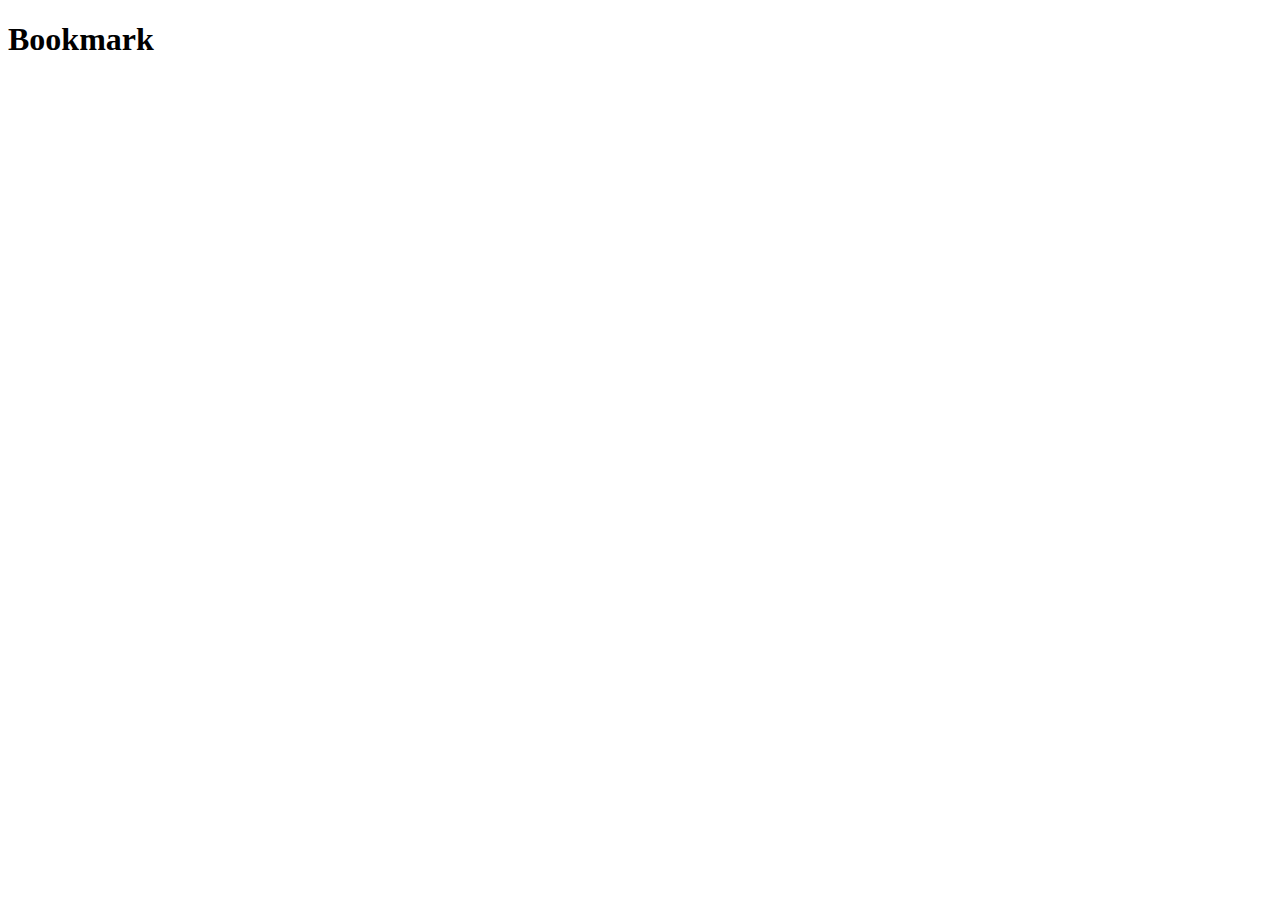
==== Bookmark/index.html @ bc175c14 "initial commit" ====
<!DOCTYPE html>
<html lang="en">
  <head>
    <meta charset="UTF-8" />
    <meta name="viewport" content="width=device-width, initial-scale=1.0" />
    <title>Bookmark</title>
  </head>
  <body>
    <h1>Bookmark</h1>
  </body>
</html>
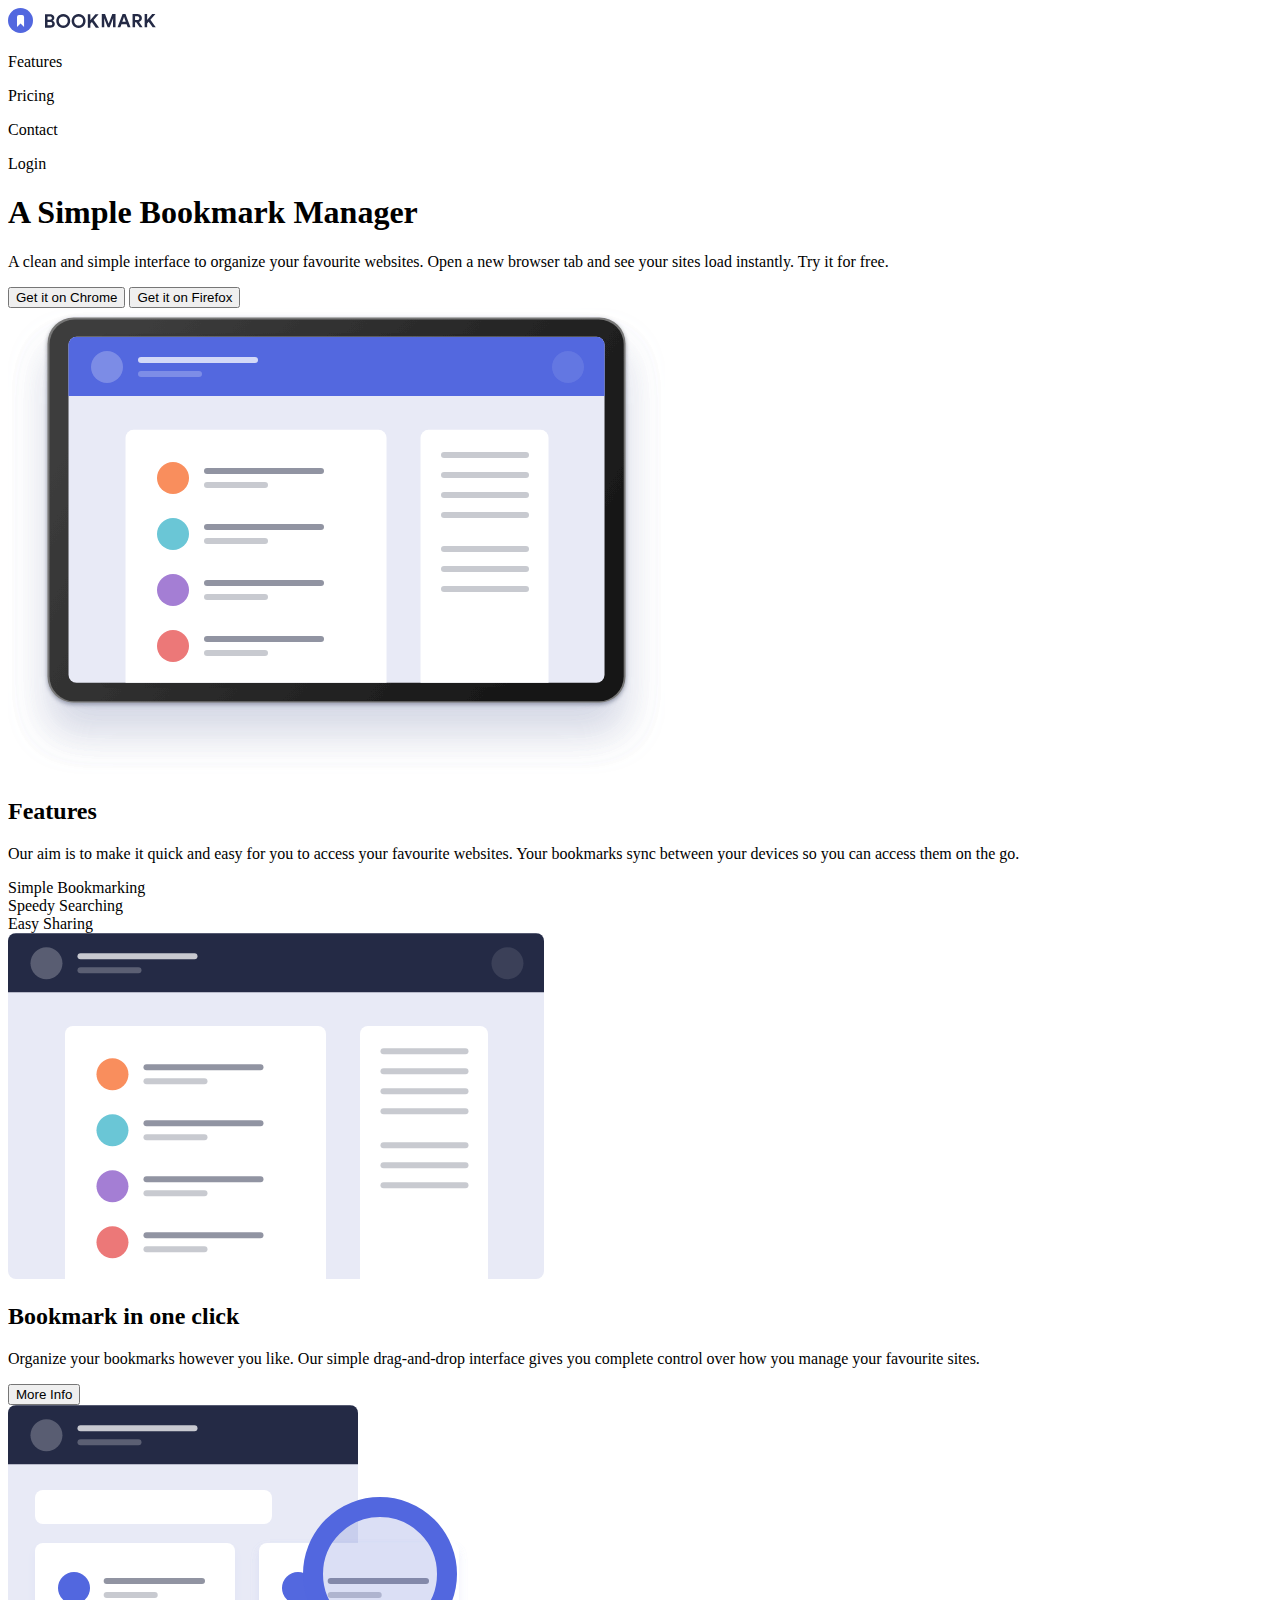
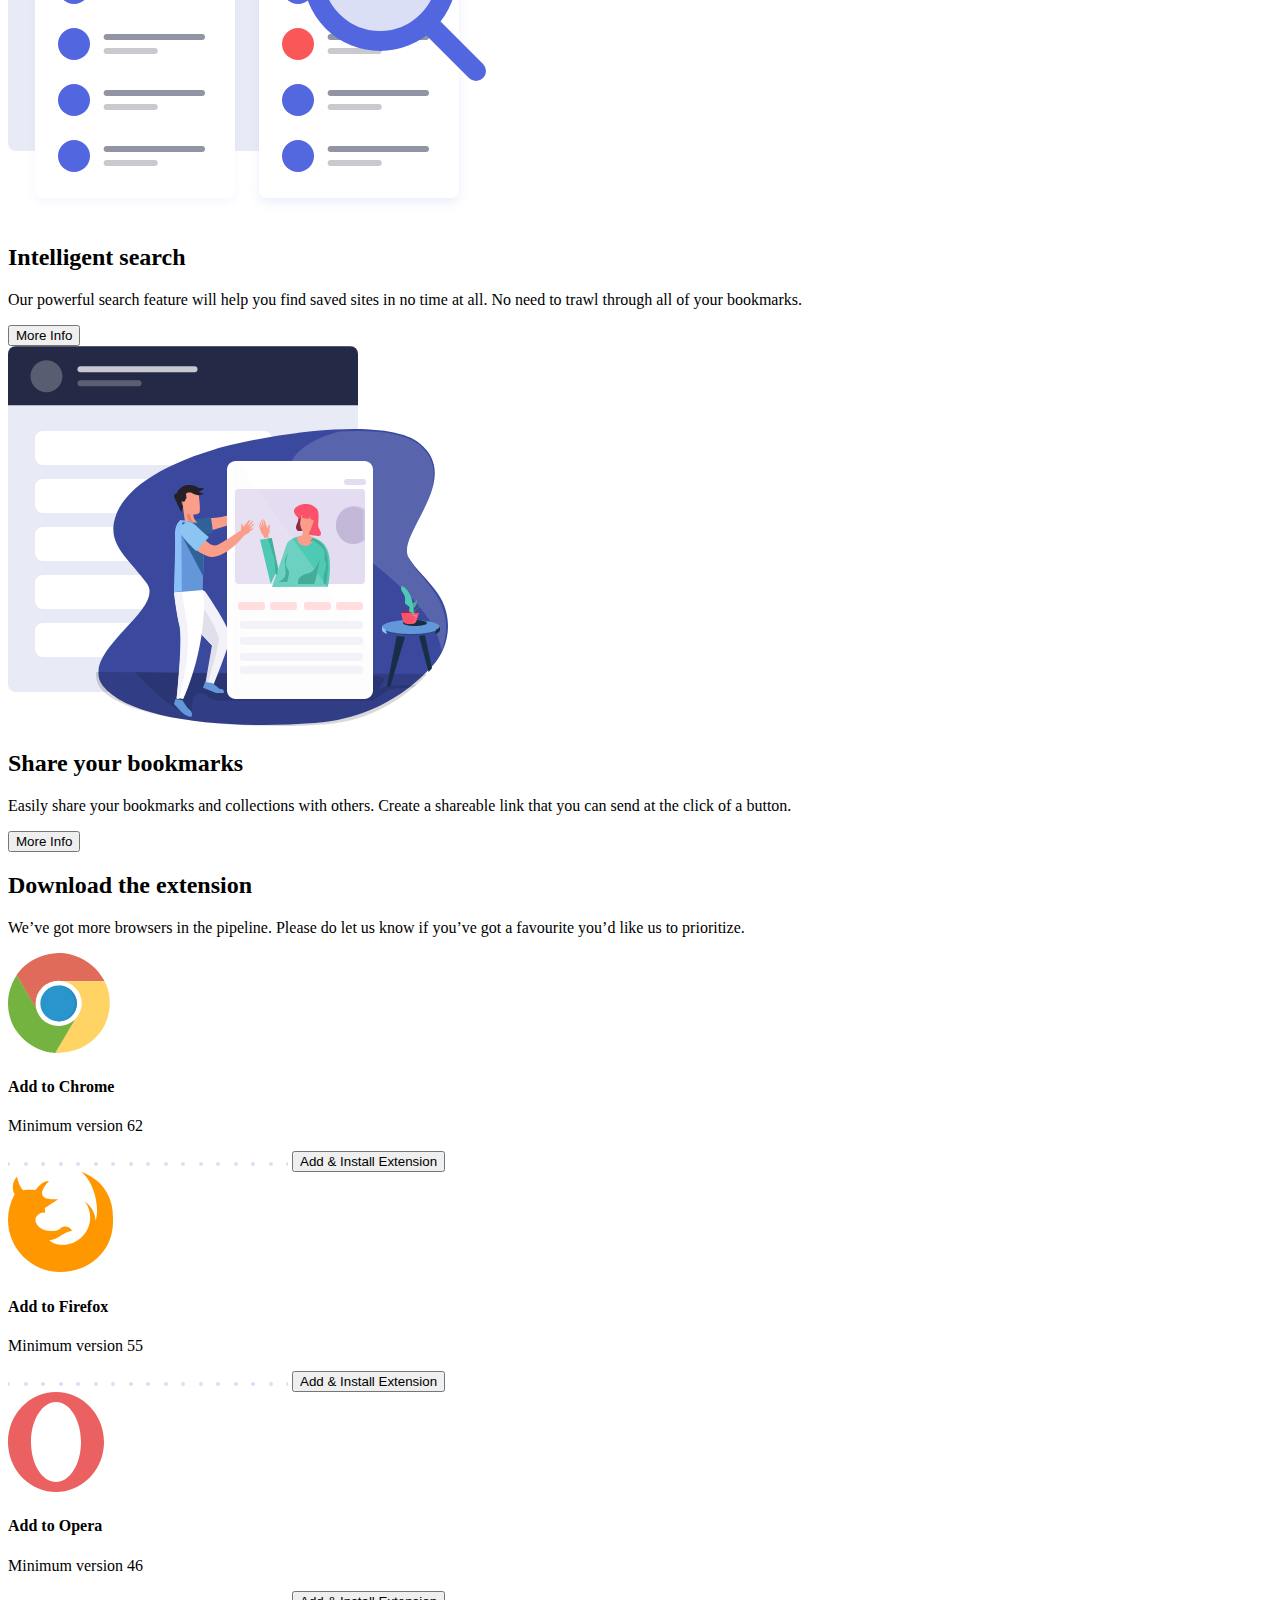
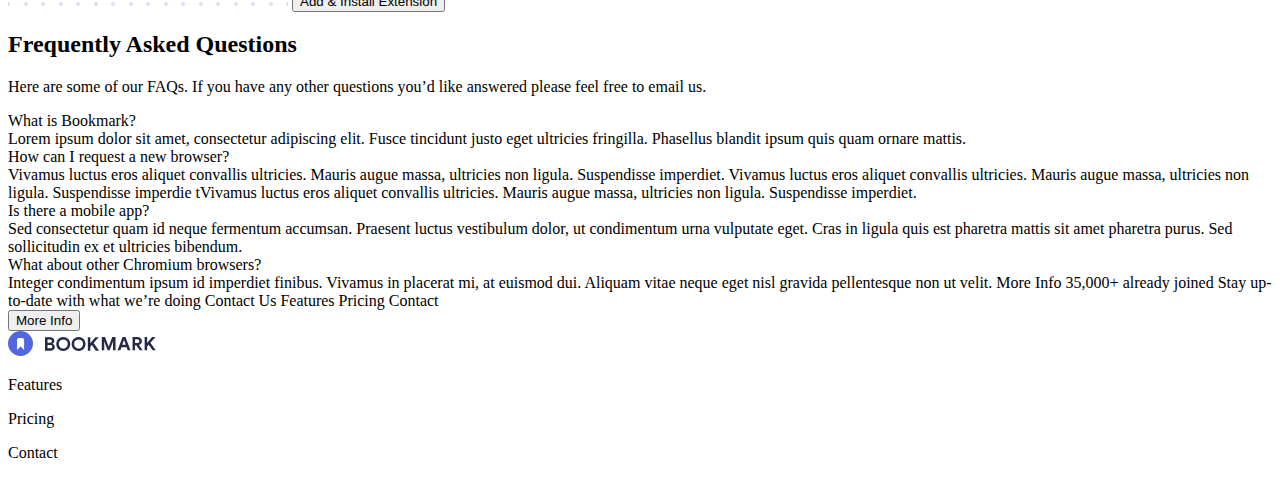
==== commit 326c10e8: "add initial structure to html" ====
--- a/Bookmark/index.html
+++ b/Bookmark/index.html
@@ -3,9 +3,298 @@
   <head>
     <meta charset="UTF-8" />
     <meta name="viewport" content="width=device-width, initial-scale=1.0" />
+    <link
+      rel="icon"
+      type="image/png"
+      sizes="32x32"
+      href="./images/favicon-32x32.png"
+    />
     <title>Bookmark</title>
   </head>
   <body>
-    <h1>Bookmark</h1>
+    <div class="header">
+      <div class="header-logo">
+        <img
+          src="./images/logo-bookmark.svg"
+          alt="Bookmark logo"
+          class="page-logo"
+        />
+      </div>
+      <div class="header-interact">
+        <p class="header-page">
+          Features
+        </p>
+        <p class="header-page">
+          Pricing
+        </p>
+        <p class="header-page">
+          Contact
+        </p>
+        <buttton class="header-login">
+          Login
+        </buttton>
+      </div>
+    </div>
+    <div class="content-cntr">
+      <div class="top-row">
+        <div class="top-panel1">
+          <h1 class="top-title">A Simple Bookmark Manager</h1>
+          <p class="top-txt">
+            A clean and simple interface to organize your favourite websites.
+            Open a new browser tab and see your sites load instantly. Try it for
+            free.
+          </p>
+          <div class="top-btns">
+            <button class="top-btn">
+              Get it on Chrome
+            </button>
+            <button class="top-btn">
+              Get it on Firefox
+            </button>
+          </div>
+        </div>
+        <div class="top-panel2">
+          <img src="./images/illustration-hero.svg" alt="hero still" />
+        </div>
+        <div class="blue-blob"></div>
+      </div>
+      <div class="txt-dvdr">
+        <h2 class="txt-dvdr-title">Features</h2>
+        <p class="txt-dvdr-content">
+          Our aim is to make it quick and easy for you to access your favourite
+          websites. Your bookmarks sync between your devices so you can access
+          them on the go.
+        </p>
+      </div>
+      <div class="tb-cntr">
+        <div class="blue-blob"></div>
+        <div class="tb-selectors">
+          <div class="tb-selector">
+            Simple Bookmarking
+          </div>
+          <div class="tb-selector">
+            Speedy Searching
+          </div>
+          <div class="tb-selector">
+            Easy Sharing
+          </div>
+        </div>
+        <div class="tb-page">
+          <div class="tb-page-panel1">
+            <img
+              src="./images/illustration-features-tab-1.svg"
+              alt="tab still"
+              class="tb-img"
+            />
+          </div>
+          <div class="tb-page-panel2">
+            <h2 class="tb-title">
+              Bookmark in one click
+            </h2>
+            <p class="tb-content">
+              Organize your bookmarks however you like. Our simple drag-and-drop
+              interface gives you complete control over how you manage your
+              favourite sites.
+            </p>
+            <button class="tb-btn">
+              More Info
+            </button>
+          </div>
+        </div>
+        <div class="tb-page">
+          <div class="tb-page-panel1">
+            <img
+              src="./images/illustration-features-tab-2.svg"
+              alt="tab still"
+              class="tb-img"
+            />
+          </div>
+          <div class="tb-page-panel2">
+            <h2 class="tb-title">
+              Intelligent search
+            </h2>
+            <p class="tb-content">
+              Our powerful search feature will help you find saved sites in no
+              time at all. No need to trawl through all of your bookmarks.
+            </p>
+            <button class="tb-btn">
+              More Info
+            </button>
+          </div>
+        </div>
+        <div class="tb-page">
+          <div class="tb-page-panel1">
+            <img
+              src="./images/illustration-features-tab-3.svg"
+              alt="tab still"
+              class="tb-img"
+            />
+          </div>
+          <div class="tb-page-panel2">
+            <h2 class="tb-title">
+              Share your bookmarks
+            </h2>
+            <p class="tb-content">
+              Easily share your bookmarks and collections with others. Create a
+              shareable link that you can send at the click of a button.
+            </p>
+            <button class="tb-btn">
+              More Info
+            </button>
+          </div>
+        </div>
+      </div>
+      <div class="txt-dvdr">
+        <h2 class="txt-dvdr-title">Download the extension</h2>
+        <p class="txt-dvdr-content">
+          We’ve got more browsers in the pipeline. Please do let us know if
+          you’ve got a favourite you’d like us to prioritize.
+        </p>
+      </div>
+      <div class="3cards-row">
+        <div class="card-cntr">
+          <img
+            src="./images/logo-chrome.svg"
+            alt="chrome logo"
+            class="card-logo"
+          />
+          <h4 class="card-title">
+            Add to Chrome
+          </h4>
+          <p class="card-content">
+            Minimum version 62
+          </p>
+          <img
+            src="./images/bg-dots.svg"
+            alt="dots divider"
+            class="card-dots"
+          />
+          <button class="card-btn">
+            Add & Install Extension
+          </button>
+        </div>
+        <div class="card-cntr">
+          <img
+            src="./images/logo-firefox.svg"
+            alt="firefox logo"
+            class="card-logo"
+          />
+          <h4 class="card-title">
+            Add to Firefox
+          </h4>
+          <p class="card-content">
+            Minimum version 55
+          </p>
+          <img
+            src="./images/bg-dots.svg"
+            alt="dots divider"
+            class="card-dots"
+          />
+          <button class="card-btn">
+            Add & Install Extension
+          </button>
+        </div>
+        <div class="card-cntr">
+          <img
+            src="./images/logo-opera.svg"
+            alt="opera logo"
+            class="card-logo"
+          />
+          <h4 class="card-title">
+            Add to Opera
+          </h4>
+          <p class="card-content">
+            Minimum version 46
+          </p>
+          <img
+            src="./images/bg-dots.svg"
+            alt="dots divider"
+            class="card-dots"
+          />
+          <button class="card-btn">
+            Add & Install Extension
+          </button>
+        </div>
+      </div>
+      <div class="txt-dvdr">
+        <h2 class="txt-dvdr-title">Frequently Asked Questions</h2>
+        <p class="txt-dvdr-content">
+          Here are some of our FAQs. If you have any other questions you’d like
+          answered please feel free to email us.
+        </p>
+      </div>
+      <div class="faq-row">
+        <div class="faq-box">
+          <div class="faq-q">
+            What is Bookmark?
+          </div>
+          <div class="faq-a">
+            Lorem ipsum dolor sit amet, consectetur adipiscing elit. Fusce
+            tincidunt justo eget ultricies fringilla. Phasellus blandit ipsum
+            quis quam ornare mattis.
+          </div>
+        </div>
+        <div class="faq-box">
+          <div class="faq-q">
+            How can I request a new browser?
+          </div>
+          <div class="faq-a">
+            Vivamus luctus eros aliquet convallis ultricies. Mauris augue massa,
+            ultricies non ligula. Suspendisse imperdiet. Vivamus luctus eros
+            aliquet convallis ultricies. Mauris augue massa, ultricies non
+            ligula. Suspendisse imperdie tVivamus luctus eros aliquet convallis
+            ultricies. Mauris augue massa, ultricies non ligula. Suspendisse
+            imperdiet.
+          </div>
+        </div>
+        <div class="faq-box">
+          <div class="faq-q">
+            Is there a mobile app?
+          </div>
+          <div class="faq-a">
+            Sed consectetur quam id neque fermentum accumsan. Praesent luctus
+            vestibulum dolor, ut condimentum urna vulputate eget. Cras in ligula
+            quis est pharetra mattis sit amet pharetra purus. Sed sollicitudin
+            ex et ultricies bibendum.
+          </div>
+        </div>
+        <div class="faq-box">
+          <div class="faq-q">
+            What about other Chromium browsers?
+          </div>
+          <div class="faq-a">
+            Integer condimentum ipsum id imperdiet finibus. Vivamus in placerat
+            mi, at euismod dui. Aliquam vitae neque eget nisl gravida
+            pellentesque non ut velit. More Info 35,000+ already joined Stay
+            up-to-date with what we’re doing Contact Us Features Pricing Contact
+          </div>
+        </div>
+        <button class="faq-btn">
+          More Info
+        </button>
+      </div>
+    </div>
+    <div class="footer-form"></div>
   </body>
+  <footer>
+    <div class="footer-content">
+      <img
+        src="./images/logo-bookmark.svg"
+        alt="bookmark logo"
+        class="footer-logo"
+      />
+    </div>
+    <p class="footer-txt">
+      Features
+    </p>
+    <p class="footer-txt">
+      Pricing
+    </p>
+    <p class="footer-txt">
+      Contact
+    </p>
+    <div class="footer-socials">
+      <!-- FIXME: social media logos fail to import -->
+    </div>
+  </footer>
 </html>
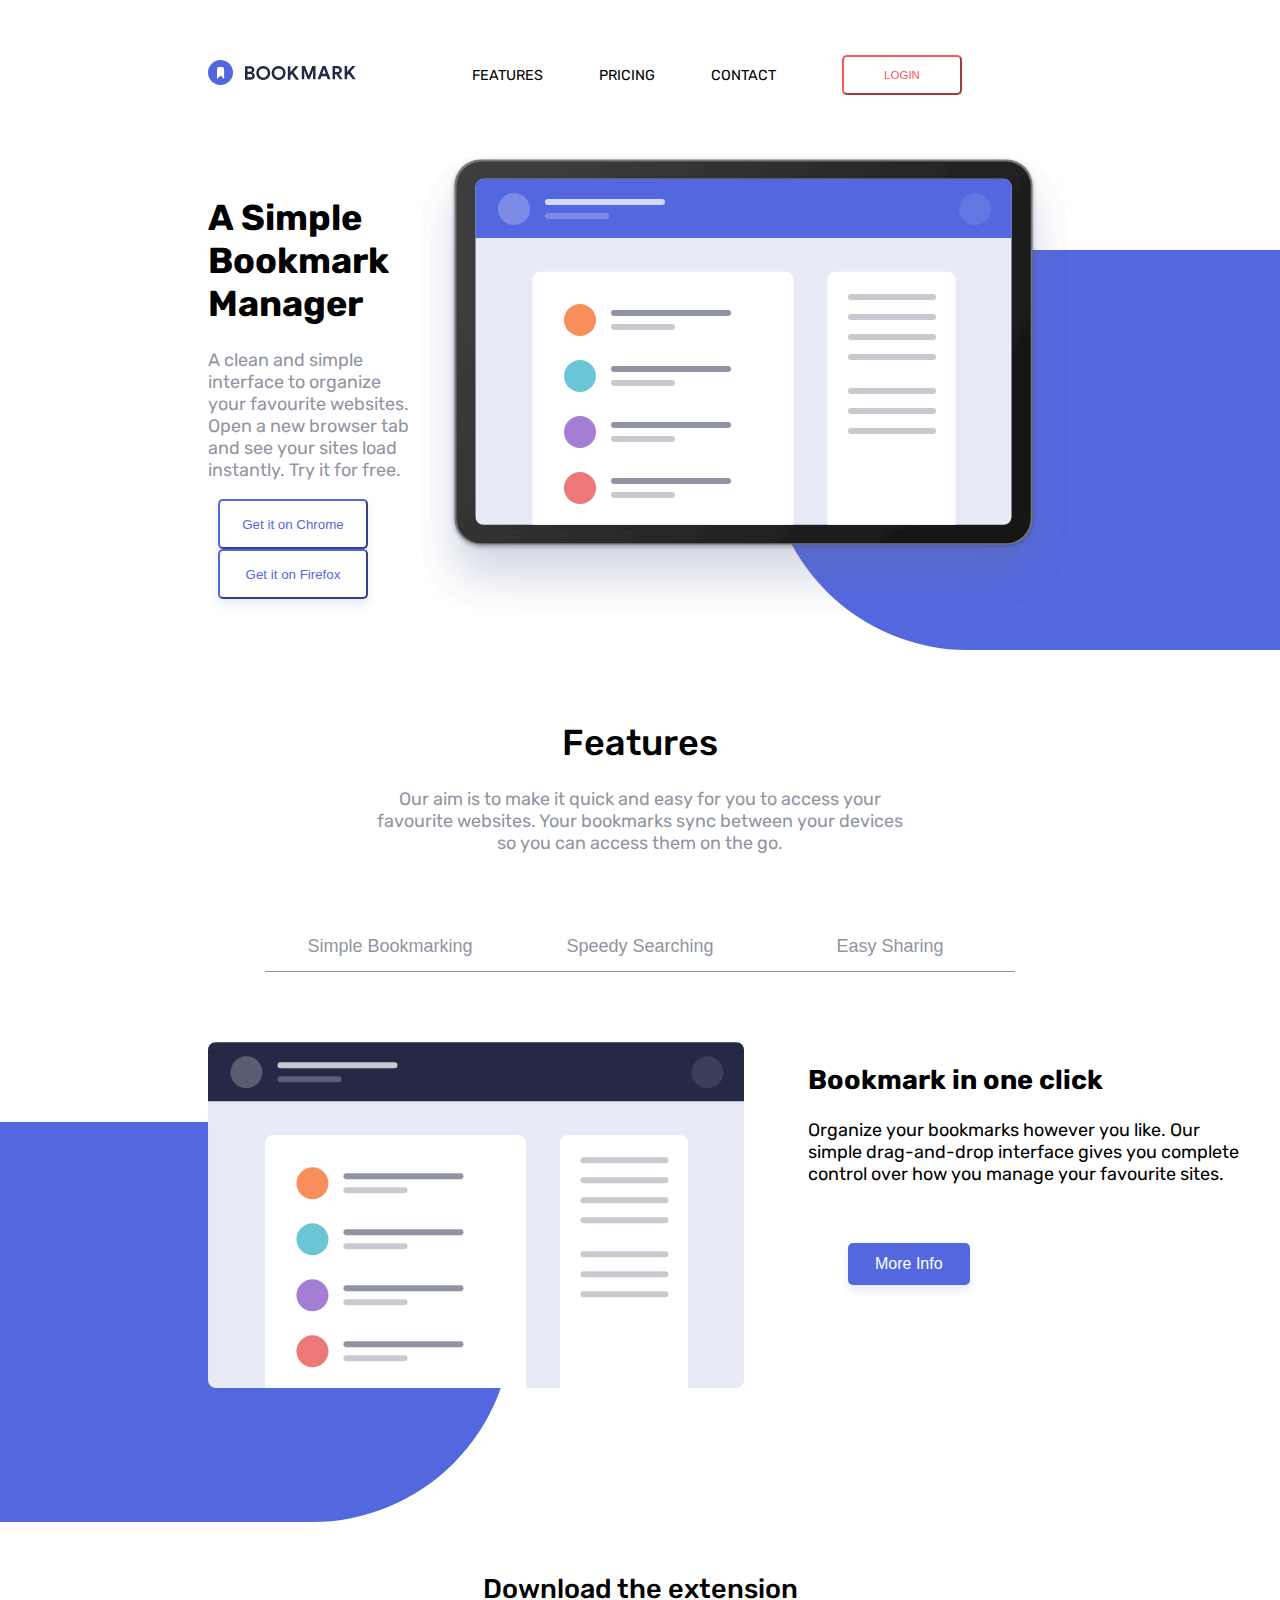
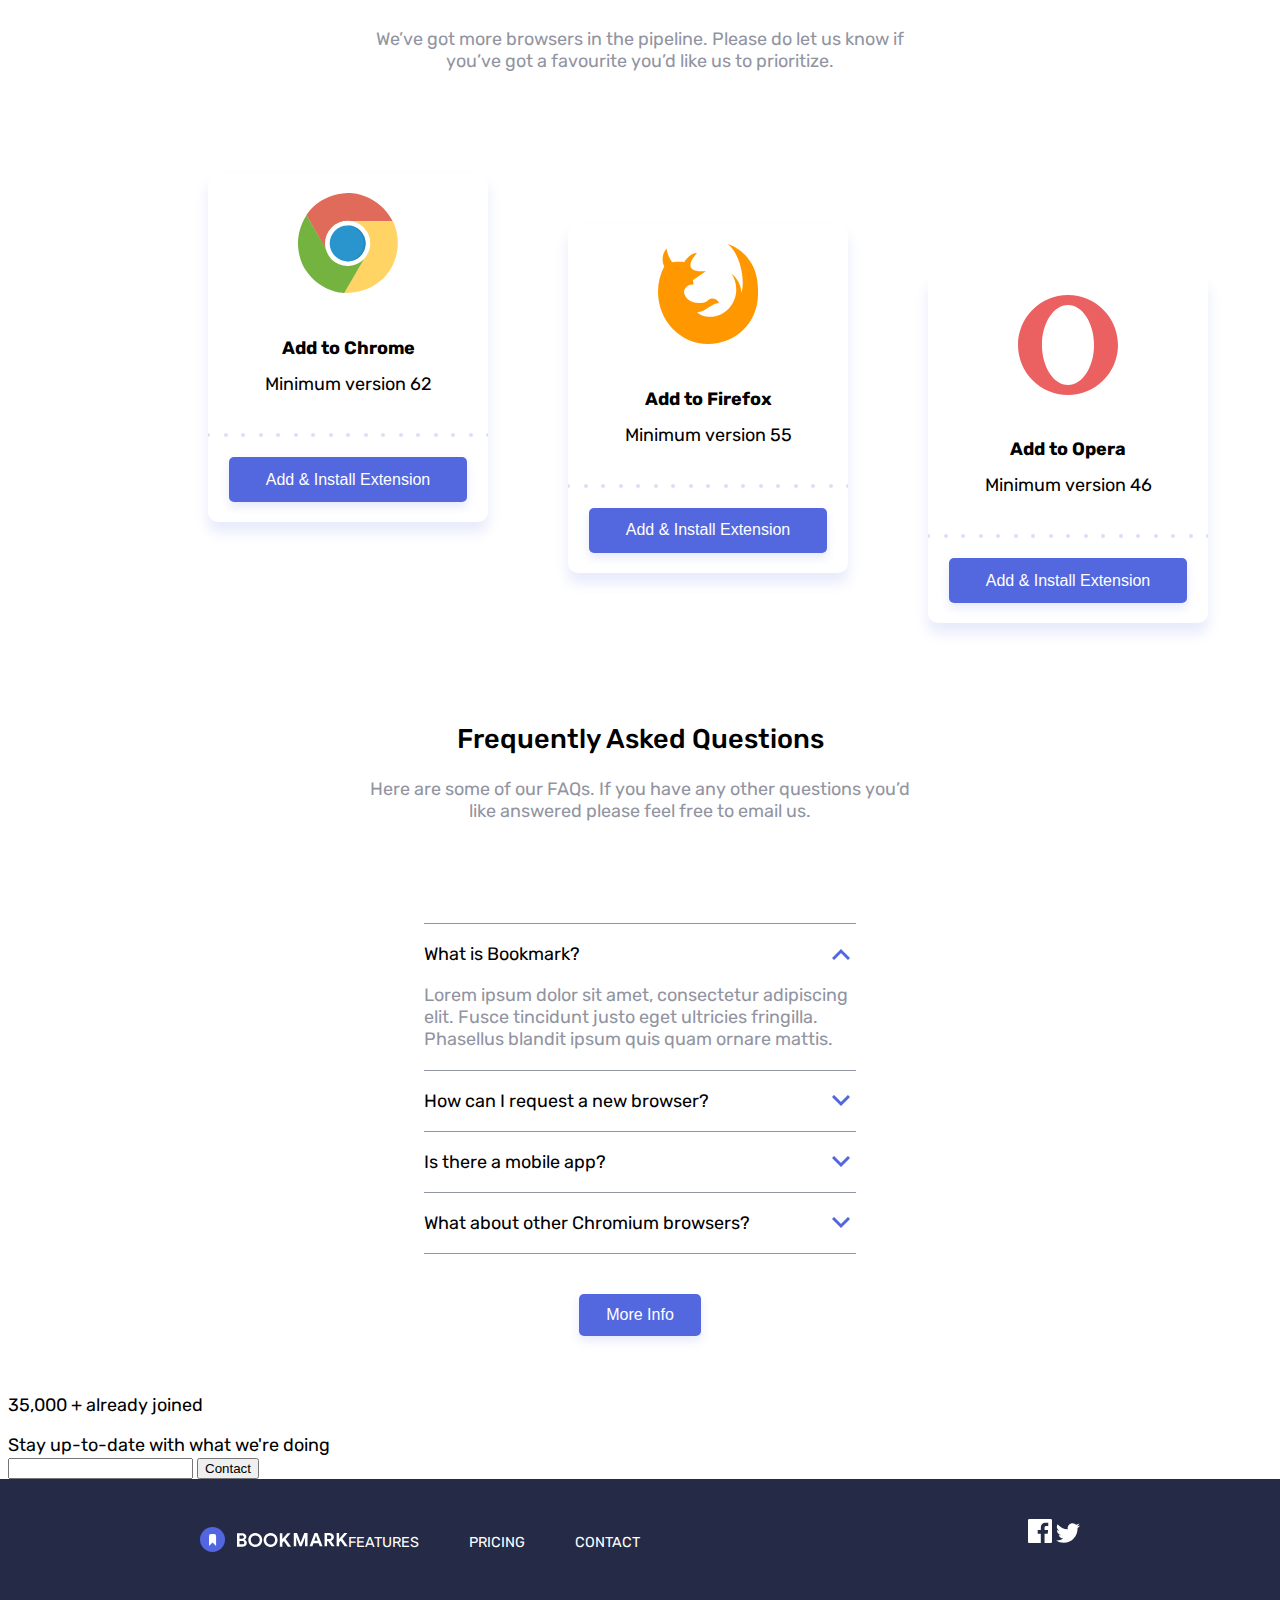
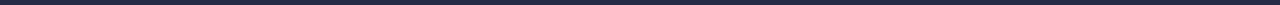
==== commit 974220d3: "initial css" ====
--- a/Bookmark/index.html
+++ b/Bookmark/index.html
@@ -9,32 +9,38 @@
       sizes="32x32"
       href="./images/favicon-32x32.png"
     />
+    <link
+      href="https://fonts.googleapis.com/css2?family=Rubik:wght@400;500&display=swap"
+      rel="stylesheet"
+    />
+    <link rel="stylesheet" href="index.css" />
     <title>Bookmark</title>
   </head>
   <body>
     <div class="header">
       <div class="header-logo">
         <img
-          src="./images/logo-bookmark.svg"
+          src="./images/logo-bookmark-black.svg"
           alt="Bookmark logo"
           class="page-logo"
         />
       </div>
       <div class="header-interact">
-        <p class="header-page">
+        <p class="header-page route-txt">
           Features
         </p>
-        <p class="header-page">
+        <p class="header-page route-txt">
           Pricing
         </p>
-        <p class="header-page">
+        <p class="header-page route-txt">
           Contact
         </p>
-        <buttton class="header-login">
+        <button class="header-login pg-btn">
           Login
-        </buttton>
+        </button>
       </div>
     </div>
+    <div class="blue-blob right"></div>
     <div class="content-cntr">
       <div class="top-row">
         <div class="top-panel1">
@@ -56,10 +62,9 @@
         <div class="top-panel2">
           <img src="./images/illustration-hero.svg" alt="hero still" />
         </div>
-        <div class="blue-blob"></div>
       </div>
       <div class="txt-dvdr">
-        <h2 class="txt-dvdr-title">Features</h2>
+        <h1 class="txt-dvdr-title">Features</h1>
         <p class="txt-dvdr-content">
           Our aim is to make it quick and easy for you to access your favourite
           websites. Your bookmarks sync between your devices so you can access
@@ -67,80 +72,90 @@
         </p>
       </div>
       <div class="tb-cntr">
-        <div class="blue-blob"></div>
         <div class="tb-selectors">
-          <div class="tb-selector">
+          <button
+            class="tbSelector"
+            id="defaultOpen"
+            onclick="openPage('bookmark')"
+          >
             Simple Bookmarking
-          </div>
-          <div class="tb-selector">
+          </button>
+          <button class="tbSelector" onclick="openPage('search')">
             Speedy Searching
-          </div>
-          <div class="tb-selector">
+          </button>
+          <button class="tbSelector" onclick="openPage('share')">
             Easy Sharing
-          </div>
-        </div>
-        <div class="tb-page">
-          <div class="tb-page-panel1">
-            <img
-              src="./images/illustration-features-tab-1.svg"
-              alt="tab still"
-              class="tb-img"
-            />
-          </div>
-          <div class="tb-page-panel2">
-            <h2 class="tb-title">
-              Bookmark in one click
-            </h2>
-            <p class="tb-content">
-              Organize your bookmarks however you like. Our simple drag-and-drop
-              interface gives you complete control over how you manage your
-              favourite sites.
-            </p>
-            <button class="tb-btn">
-              More Info
-            </button>
-          </div>
-        </div>
-        <div class="tb-page">
-          <div class="tb-page-panel1">
-            <img
-              src="./images/illustration-features-tab-2.svg"
-              alt="tab still"
-              class="tb-img"
-            />
-          </div>
-          <div class="tb-page-panel2">
-            <h2 class="tb-title">
-              Intelligent search
-            </h2>
-            <p class="tb-content">
-              Our powerful search feature will help you find saved sites in no
-              time at all. No need to trawl through all of your bookmarks.
-            </p>
-            <button class="tb-btn">
-              More Info
-            </button>
-          </div>
-        </div>
-        <div class="tb-page">
-          <div class="tb-page-panel1">
-            <img
-              src="./images/illustration-features-tab-3.svg"
-              alt="tab still"
-              class="tb-img"
-            />
-          </div>
-          <div class="tb-page-panel2">
-            <h2 class="tb-title">
-              Share your bookmarks
-            </h2>
-            <p class="tb-content">
-              Easily share your bookmarks and collections with others. Create a
-              shareable link that you can send at the click of a button.
-            </p>
-            <button class="tb-btn">
-              More Info
-            </button>
+          </button>
+        </div>
+        <div class="blue-blob left"></div>
+        <div class="tbPage" id="bookmark">
+          <div class="tbPage-content">
+            <div class="tb-content">
+              <img
+                src="./images/illustration-features-tab-1.svg"
+                alt="tab still"
+                class="tb-img"
+              />
+            </div>
+            <div class="tb-content">
+              <h2 class="tb-title">
+                Bookmark in one click
+              </h2>
+              <p>
+                Organize your bookmarks however you like. Our simple
+                drag-and-drop interface gives you complete control over how you
+                manage your favourite sites.
+              </p>
+              <button class="info-btn blu-btn">
+                More Info
+              </button>
+            </div>
+          </div>
+        </div>
+        <div class="tbPage" id="search">
+          <div class="tbPage-content">
+            <div class="tb-content">
+              <img
+                src="./images/illustration-features-tab-2.svg"
+                alt="tab still"
+                class="tb-img"
+              />
+            </div>
+            <div class="tb-content">
+              <h2 class="tb-title">
+                Intelligent search
+              </h2>
+              <p>
+                Our powerful search feature will help you find saved sites in no
+                time at all. No need to trawl through all of your bookmarks.
+              </p>
+              <button class="info-btn blu-btn">
+                More Info
+              </button>
+            </div>
+          </div>
+        </div>
+        <div class="tbPage" id="share">
+          <div class="tbPage-content">
+            <div class="tb-content">
+              <img
+                src="./images/illustration-features-tab-3.svg"
+                alt="tab still"
+                class="tb-img"
+              />
+            </div>
+            <div class="tb-content">
+              <h2 class="tb-title">
+                Share your bookmarks
+              </h2>
+              <p>
+                Easily share your bookmarks and collections with others. Create
+                a shareable link that you can send at the click of a button.
+              </p>
+              <button class="info-btn blu-btn">
+                More Info
+              </button>
+            </div>
           </div>
         </div>
       </div>
@@ -151,67 +166,73 @@
           you’ve got a favourite you’d like us to prioritize.
         </p>
       </div>
-      <div class="3cards-row">
-        <div class="card-cntr">
+      <div class="cards-row">
+        <div class="card-cntr card1">
           <img
             src="./images/logo-chrome.svg"
             alt="chrome logo"
             class="card-logo"
           />
-          <h4 class="card-title">
-            Add to Chrome
-          </h4>
-          <p class="card-content">
-            Minimum version 62
-          </p>
+          <div class="card-content">
+            <h4 class="card-title">
+              Add to Chrome
+            </h4>
+            <p class="card-desc">
+              Minimum version 62
+            </p>
+          </div>
           <img
             src="./images/bg-dots.svg"
             alt="dots divider"
             class="card-dots"
           />
-          <button class="card-btn">
+          <button class="card-btn blu-btn">
             Add & Install Extension
           </button>
         </div>
-        <div class="card-cntr">
+        <div class="card-cntr card2">
           <img
             src="./images/logo-firefox.svg"
             alt="firefox logo"
             class="card-logo"
           />
-          <h4 class="card-title">
-            Add to Firefox
-          </h4>
-          <p class="card-content">
-            Minimum version 55
-          </p>
+          <div class="card-content">
+            <h4 class="card-title">
+              Add to Firefox
+            </h4>
+            <p class="card-desc">
+              Minimum version 55
+            </p>
+          </div>
           <img
             src="./images/bg-dots.svg"
             alt="dots divider"
             class="card-dots"
           />
-          <button class="card-btn">
+          <button class="card-btn blu-btn">
             Add & Install Extension
           </button>
         </div>
-        <div class="card-cntr">
+        <div class="card-cntr card3">
           <img
             src="./images/logo-opera.svg"
             alt="opera logo"
             class="card-logo"
           />
-          <h4 class="card-title">
-            Add to Opera
-          </h4>
-          <p class="card-content">
-            Minimum version 46
-          </p>
+          <div class="card-content">
+            <h4 class="card-title">
+              Add to Opera
+            </h4>
+            <p class="card-desc">
+              Minimum version 46
+            </p>
+          </div>
           <img
             src="./images/bg-dots.svg"
             alt="dots divider"
             class="card-dots"
           />
-          <button class="card-btn">
+          <button class="card-btn blu-btn">
             Add & Install Extension
           </button>
         </div>
@@ -225,20 +246,26 @@
       </div>
       <div class="faq-row">
         <div class="faq-box">
-          <div class="faq-q">
-            What is Bookmark?
-          </div>
-          <div class="faq-a">
+          <div class="faq-q questionSelector" id="defaultOpenQ" onclick="openFaq('a1', 'arrow1')">
+            <span>
+              What is Bookmark?
+            </span>
+            <div class="faq-arrow" id="arrow1"></div>
+          </div>
+          <div class="faq-a  answerBlock" id="a1">
             Lorem ipsum dolor sit amet, consectetur adipiscing elit. Fusce
             tincidunt justo eget ultricies fringilla. Phasellus blandit ipsum
             quis quam ornare mattis.
           </div>
         </div>
         <div class="faq-box">
-          <div class="faq-q">
-            How can I request a new browser?
-          </div>
-          <div class="faq-a">
+          <div class="faq-q questionSelector" onclick="openFaq('a2', 'arrow2')">
+            <span>
+              How can I request a new browser?
+            </span>
+            <div class="faq-arrow" id="arrow2"></div>
+          </div>
+          <div class="faq-a  answerBlock" id="a2">
             Vivamus luctus eros aliquet convallis ultricies. Mauris augue massa,
             ultricies non ligula. Suspendisse imperdiet. Vivamus luctus eros
             aliquet convallis ultricies. Mauris augue massa, ultricies non
@@ -248,10 +275,13 @@
           </div>
         </div>
         <div class="faq-box">
-          <div class="faq-q">
-            Is there a mobile app?
-          </div>
-          <div class="faq-a">
+          <div class="faq-q questionSelector" onclick="openFaq('a3', 'arrow3')">
+            <span>
+              Is there a mobile app?
+            </span>
+            <div class="faq-arrow" id="arrow3"></div>
+          </div>
+          <div class="faq-a  answerBlock" id="a3">
             Sed consectetur quam id neque fermentum accumsan. Praesent luctus
             vestibulum dolor, ut condimentum urna vulputate eget. Cras in ligula
             quis est pharetra mattis sit amet pharetra purus. Sed sollicitudin
@@ -259,42 +289,75 @@
           </div>
         </div>
         <div class="faq-box">
-          <div class="faq-q">
-            What about other Chromium browsers?
-          </div>
-          <div class="faq-a">
+          <div class="faq-q questionSelector" onclick="openFaq('a4', 'arrow4')">
+            <span>
+              What about other Chromium browsers?
+            </span>
+            <div class="faq-arrow" id="arrow4"></div>
+          </div>
+          <div class="faq-a  answerBlock" id="a4" >
             Integer condimentum ipsum id imperdiet finibus. Vivamus in placerat
             mi, at euismod dui. Aliquam vitae neque eget nisl gravida
             pellentesque non ut velit. More Info 35,000+ already joined Stay
             up-to-date with what we’re doing Contact Us Features Pricing Contact
           </div>
         </div>
-        <button class="faq-btn">
+      </div>
+      <div class="position-btn">
+        <button class="info-btn blu-btn">
           More Info
         </button>
       </div>
     </div>
-    <div class="footer-form"></div>
   </body>
   <footer>
-    <div class="footer-content">
-      <img
-        src="./images/logo-bookmark.svg"
-        alt="bookmark logo"
-        class="footer-logo"
-      />
+    <div class="email-bkg">
+      <div class="email-wrapper">
+        <div class="email-cntr">
+          <p class="email-title">
+            35,000 + already joined
+          </p>
+          <span class="email-desc">
+            Stay up-to-date with what we're doing
+          </span>
+          <div class="email-form">
+            <input type="text" class="email-txt-input">
+            <button class="email-btn">Contact</button>
+          </div>
+        </div>
+      </div>
     </div>
-    <p class="footer-txt">
-      Features
-    </p>
-    <p class="footer-txt">
-      Pricing
-    </p>
-    <p class="footer-txt">
-      Contact
-    </p>
-    <div class="footer-socials">
-      <!-- FIXME: social media logos fail to import -->
-    </div>
-  </footer>
+    <div class="ftr-cntr">
+          <div class="ftr-wrapper">
+            <div class="footer-content">
+                <div class="ft-logo-box">
+                  <img
+                    src="./images/logo-bookmark-white.svg"
+                    alt="bookmark logo"
+                    class="footer-logo"
+        
+                  />
+                </div>
+                <div class="header-interact">
+                  <p class="ft-txt route-txt">
+                    Features
+                  </p>
+                  <p class="ft-txt route-txt">
+                    Pricing
+                  </p>
+                  <p class="ft-txt route-txt">
+                    Contact
+                  </p>
+                </div>
+              </div>
+              <div class="footer-socials">
+                <!-- FIXME: social media logos fail to import -->
+                <img src="./images/icon-facebook.svg" alt="facebook logo" />
+                <img src="./images/icon-twitter.svg" alt="twitter logo" />
+              </div>
+          </div>
+          </div>
+        </div>
+      </footer>
+  <script src="./index.js"></script>
 </html>
--- a/Bookmark/index.css
+++ b/Bookmark/index.css
@@ -0,0 +1,357 @@
+* {
+  /* border: 1px solid black; */
+}
+
+html {
+  overflow-x: hidden;
+}
+
+body {
+  font-family: "Rubik", sans-serif;
+  font-size: 18px;
+}
+
+.blu-btn {
+  font-size: 16px;
+  color: white;
+  border-radius: 5px;
+  display: inline-block;
+  border: none;
+  background-color: hsl(231, 69%, 60%);
+  box-shadow: 0 5px 10px rgba(83, 104, 223, 0.137);
+}
+
+.blu-btn:focus {
+  outline: none;
+}
+
+.blu-btn:hover {
+  cursor: pointer;
+}
+
+.blue-blob {
+  position: absolute;
+  background-color: hsl(231, 69%, 60%);
+  height: 400px;
+  width: 40%;
+  z-index: 0;
+}
+
+.right {
+  right: 0;
+  border-radius: 200px 0 0 200px;
+  margin: 100px 0;
+}
+
+.left {
+  left: 0;
+  border-radius: 0 200px 200px 0;
+  margin: 150px 0;
+}
+
+.top-panel2 {
+  z-index: 1;
+}
+
+/* TODO: Mobile layout */
+
+/* HEADER */
+.header {
+  display: flex;
+  justify-content: space-between;
+  align-items: center;
+  margin: 50px 300px 50px 200px;
+}
+
+.header-logo {
+  padding-top: 10px;
+  padding-bottom: 10px;
+}
+
+.header-interact {
+  width: 500px;
+  display: flex;
+  justify-content: space-between;
+  align-items: center;
+  text-transform: uppercase;
+  font-size: 0.8em;
+}
+
+.pg-btn {
+  height: 40px;
+  width: 120px;
+  margin: 0 10px;
+  border-radius: 5px;
+  display: inline-block;
+  background-color: white;
+  color: hsl(0, 94%, 66%);
+  border-color: hsl(0, 94%, 66%);
+  text-transform: uppercase;
+  font-size: 0.8em;
+}
+
+.route-txt:hover {
+  cursor: pointer;
+  color: hsl(229, 8%, 60%);
+}
+
+/* PAGE CONTENT */
+.txt-dvdr-title {
+  font-weight: 500;
+}
+
+.txt-dvdr {
+  width: 540px;
+  height: 200px;
+  margin: 0 auto;
+  text-align: center;
+}
+
+.txt-dvdr > p {
+  color: hsl(229, 8%, 60%);
+}
+
+.content-cntr {
+  margin: 0 200px;
+}
+
+.top-row {
+  display: flex;
+  justify-content: space-between;
+  align-items: center;
+  margin-bottom: 100px;
+}
+
+.top-panel1 {
+  width: 36%;
+}
+
+.top-txt {
+  color: hsl(229, 8%, 60%);
+}
+
+.top-btn {
+  height: 50px;
+  width: 150px;
+  margin: 0 10px;
+  border-radius: 5px;
+  display: inline-block;
+  background-color: white;
+  color: hsl(231, 69%, 60%);
+  border-color: hsl(231, 69%, 60%);
+  box-shadow: 0 5px 10px rgba(83, 104, 223, 0.137);
+}
+
+.top-btn:hover {
+  cursor: pointer;
+}
+
+.top-btn:focus {
+  color: black;
+}
+
+/* TABS */
+
+.tb-cntr {
+  height: 70vh;
+}
+
+.tb-selectors {
+  width: 750px;
+  margin: 0 auto;
+  border-bottom: 1px solid hsl(229, 8%, 60%);
+  display: flex;
+  justify-content: space-between;
+}
+
+.tbSelector {
+  border: none;
+  background-color: white;
+  width: 250px;
+  height: 50px;
+  font-size: 18px;
+  color: hsl(229, 8%, 60%);
+}
+
+.tbSelector:hover {
+  color: hsl(0, 94%, 66%);
+  cursor: pointer;
+}
+
+.tbSelector:focus {
+  outline: none;
+  color: black;
+  border-bottom: 3px solid hsl(0, 94%, 66%);
+}
+
+.tbPage-content {
+  display: flex;
+  justify-content: space-between;
+  width: 1200px;
+  margin: 50px auto;
+  padding: 20px 0;
+}
+
+.tb-content {
+  width: 50%;
+  z-index: 1;
+}
+
+.tb-content > p {
+  margin-right: 160px;
+}
+
+/* DISPLAY CARDS */
+
+.cards-row {
+  width: 1000px;
+  height: 450px;
+  margin: 0 auto 100px auto;
+  display: flex;
+  justify-content: space-between;
+}
+
+.card-cntr {
+  display: flex;
+  flex-direction: column;
+  justify-content: space-between;
+  align-items: center;
+  padding: 20px 0;
+  border-radius: 10px;
+  box-shadow: 0 10px 13px rgba(83, 104, 223, 0.137);
+}
+
+.card-logo {
+  width: 100px;
+  height: 100px;
+}
+
+.card-content {
+  margin: 20px;
+  text-align: center;
+}
+
+.card-desc {
+  margin-top: -10px;
+}
+
+.card-dots {
+  margin-bottom: 20px;
+}
+
+.card-btn {
+  width: 85%;
+  height: 45px;
+}
+
+.card1 {
+  align-self: flex-start;
+}
+
+.card2 {
+  align-self: center;
+}
+
+.card3 {
+  align-self: flex-end;
+}
+
+/* FAQ ROW */
+
+.faq-row {
+  width: 50%;
+  margin: 0 auto;
+  border-top: 1px solid hsl(229, 8%, 60%);
+}
+
+.faq-box {
+  border-bottom: 1px solid hsl(229, 8%, 60%);
+}
+
+.faq-q {
+  padding: 15px 0;
+  display: flex;
+  justify-content: space-between;
+  align-items: center;
+}
+
+.faq-q:hover {
+  cursor: pointer;
+  color: hsl(229, 8%, 60%);
+}
+
+.faq-arrow {
+  height: 30px;
+  width: 30px;
+  background-image: url("./images/icon-arrow.svg");
+  background-repeat: no-repeat;
+  background-position: center;
+}
+
+.faq-a {
+  color: hsl(229, 8%, 60%);
+  padding-bottom: 20px;
+}
+
+.faq-btn {
+  margin: 0 auto;
+}
+
+.info-btn {
+  padding: 12px 27px;
+  margin: 40px;
+}
+
+.position-btn {
+  width: 50%;
+  margin: 0 auto;
+  display: flex;
+  justify-content: center;
+}
+
+/*  EMAIL FOOTER */
+
+.email-bkg {
+  left: 0;
+}
+
+/* FOOTER */
+.ftr-cntr {
+  position: absolute;
+  width: 100%;
+  left: 0;
+  display: flex;
+  justify-content: space-between;
+  align-items: center;
+  color: white;
+  background-color: hsl(229, 31%, 21%);
+}
+
+.ftr-wrapper {
+  width: 100%;
+  padding: 40px 200px;
+  display: flex;
+  justify-content: space-between;
+}
+
+.footer-content {
+  width: 50%;
+  display: flex;
+  justify-content: space-between;
+  align-items: center;
+}
+
+.footer-logo {
+  color: white;
+}
+
+.ft-txt:hover {
+  color: hsl(0, 94%, 66%);
+}
+
+.footer-interact {
+  width: 600px;
+  display: flex;
+  justify-content: space-between;
+  align-items: center;
+}
